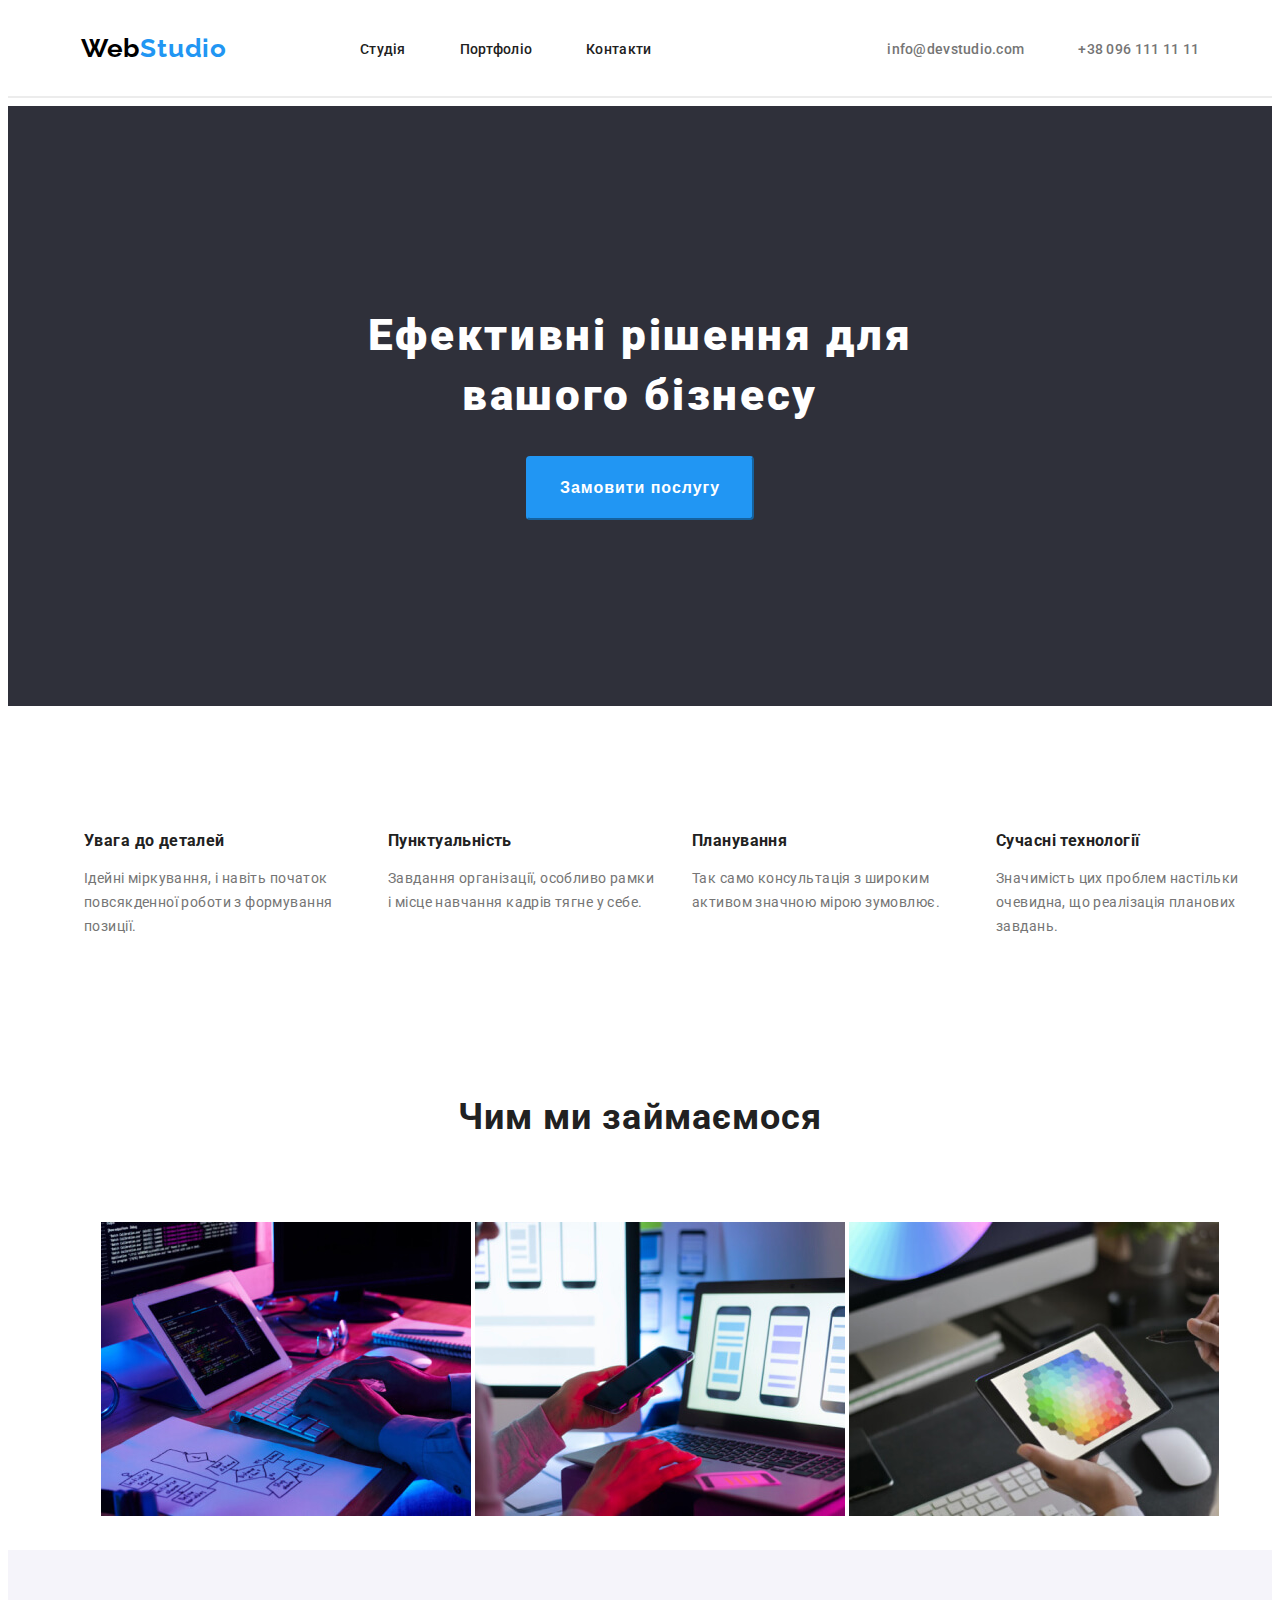
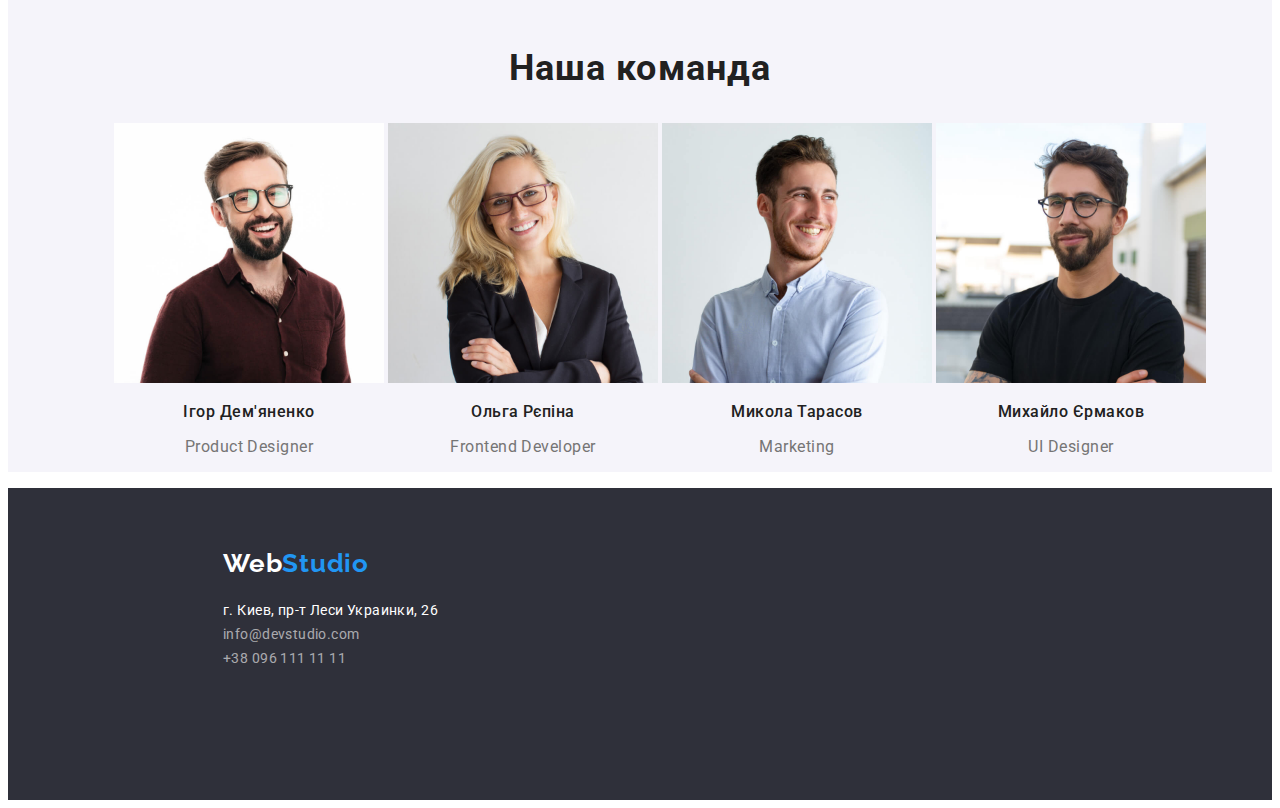
==== index.html @ 3d527f90 "Add files via upload" ====
<!DOCTYPE html>
<html lang="uk">
  <head>
    <meta charset="UTF-8" />
    <meta http-equiv="X-UA-Compatible" content="IE=edge" />
    <meta name="Студия" content="width=device-width, initial-scale=1.0" />
    <title>Студия</title>
    <link rel="stylesheet" href="css/styles.css" />
    <link rel="preconnect" href="https://fonts.googleapis.com" />
    <link rel="preconnect" href="https://fonts.gstatic.com" crossorigin />
    <link
      href="https://fonts.googleapis.com/css2?family=Raleway:wght@700&family=Roboto:wght@400;500;700;900&display=swap"
      rel="stylesheet"
    />
  </head>
  <body>
    <header>
      <div class="navigation">
        <nav class="navigation-box">
          <div class="logo-navigation">
            <a class="logo-nav" href="./index.html"
              >Web<span style="color: #2196f3">Studio</span></a
            >
          </div>
          <div class="links-navigation">
            <ul class="top-nav-links">
              <li class="top-nav-item">
                <a class="top-nav-text" href="./index.html">Студія</a>
              </li>
              <li class="top-nav-item">
                <a class="top-nav-text" href="./portfolio.html">Портфоліо</a>
              </li>
              <li class="top-nav-item">
                <a class="top-nav-text" href="#">Контакти</a>
              </li>
            </ul>
          </div>
        </nav>
        <ul class="top-contacts">
          <li class="top-contacts-item">
            <a class="top-contacts-text" href="mailto:info@devstudio.com"
              >info@devstudio.com</a
            >
          </li>
          <li class="top-contacts-item">
            <a class="top-contacts-text" href="tel:+380961111111"
              >+38 096 111 11 11</a
            >
          </li>
        </ul>
      </div>
      <hr />
    </header>
    <main>
      <div class="hero-top">
        <section class="hero-top-section">
          <h1 class="hero-top-header">Ефективні рішення для вашого бізнесу</h1>
          <div class="hero-button">
            <button class="hero-top-button" type="button">
              Замовити послугу
            </button>
          </div>
        </section>
      </div>
      <section>
        <ul class="features">
          <li class="feature">
            <h3 class="feature-header">Увага до деталей</h3>
            <p class="feature-text">
              Ідейні міркування, і навіть початок повсякденної роботи з
              формування позиції.
            </p>
          </li>
          <li class="feature">
            <h3 class="feature-header">Пунктуальність</h3>
            <p class="feature-text">
              Завдання організації, особливо рамки і місце навчання кадрів тягне
              у себе.
            </p>
          </li>
          <li class="feature">
            <h3 class="feature-header">Планування</h3>
            <p class="feature-text">
              Так само консультація з широким активом значною мірою зумовлює.
            </p>
          </li>
          <li class="feature">
            <h3 class="feature-header">Сучасні технології</h3>
            <p class="feature-text">
              Значимість цих проблем настільки очевидна, що реалізація планових
              завдань.
            </p>
          </li>
        </ul>
      </section>
      <section class="wwd">
        <h2 class="wwd-header">Чим ми займаємося</h2>
        <ul class="wwd-list">
          <li class="wwd-item">
            <img
              src="images/img.jpeg"
              alt="Ввод програмного кода на клавиатуре"
              width="370"
            />
          </li>
          <li class="wwd-item">
            <img
              src="images/img2.jpeg"
              alt="Проверка апликаций на телефоне"
              width="370"
            />
          </li>
          <li class="wwd-item">
            <img
              src="images/img3.jpeg"
              alt="Подбор цветов на планшете"
              width="370"
            />
          </li>
        </ul>
      </section>
      <section class="about">
        <h2 class="about-header">Наша команда</h2>
        <ul id="about-list">
          <li class="about-item">
            <img
              class="about-image"
              src="images/img4.jpeg"
              alt="Мужчина в очках"
              width="270"
            />
            <h3 class="about-name">Ігор Дем'яненко</h3>
            <p class="about-text">Product Designer</p>
          </li>
          <li class="about-item">
            <img
              class="about-image"
              src="images/img5.jpeg"
              alt="Женщина в очках"
              width="270"
            />
            <h3 class="about-name">Ольга Рєпіна</h3>
            <p class="about-text">Frontend Developer</p>
          </li>
          <li class="about-item">
            <img
              class="about-image"
              src="images/img6.jpeg"
              alt="Мужчина улыбается"
              width="270"
            />
            <h3 class="about-name">Микола Тарасов</h3>
            <p class="about-text">Marketing</p>
          </li>
          <li class="about-item">
            <img
              class="about-image"
              src="images/img7.jpeg"
              alt="Мужчина в черной футболке"
              width="270"
            />
            <h3 class="about-name">Михайло Єрмаков</h3>
            <p class="about-text">UI Designer</p>
          </li>
        </ul>
      </section>
    </main>
    <footer>
      <div class="footer">
        <a class="logo-footer" href="./index.html"
          >Web<span style="color: #2196f3">Studio</span></a
        >
        <address>
          <ul class="footer-list">
            <li class="footer-item">
              <a
                class="footer-adr"
                href="https://goo.gl/maps/CPtrU1FHBa2aNyZL9"
                target="_blank"
                rel="noopener noreferrer nofollow"
                >г. Киев, пр-т Леси Украинки, 26</a
              >
            </li>
            <li class="footer-item">
              <a class="footer-mail" href="mailto:info@devstudio.com"
                >info@devstudio.com</a
              >
            </li>
            <li class="footer-item">
              <a class="footer-tel" href="tel:+380961111111"
                >+38 096 111 11 11</a
              >
            </li>
          </ul>
        </address>
      </div>
    </footer>
  </body>
</html>
---- css/styles.css ----
body {
  font-family: "Roboto", "Helvetica", sans-serif;
  color: #212121;
}
.navigation {
  display: flex;
  justify-content: space-around;
  align-items: center;
  height: 80px;
}
.navigation-box {
  display: flex;
  align-items: center;
}
.logo-navigation {
  text-align: left;
}
.links-navigation {
  padding-left: 43px;
}
li {
  list-style-type: none;
}
hr {
  border: 1px solid #ececec;
  color: #ececec;
}
.top-nav-item {
  display: inline-block;
  padding-left: 50px;
}
.top-contacts-item {
  display: inline-block;
  padding-left: 50px;
}

a.logo-nav {
  font-family: Raleway;
  font-size: 26px;
  font-weight: 700;
  line-height: 1.19;
  letter-spacing: 0.03em;
  text-align: left;
  color: #000000;
  text-decoration: none;
}

li.top-nav-item {
  list-style-type: none;
}

a.top-nav-text {
  font-size: 14px;
  font-weight: 500;
  line-height: 1.14;
  letter-spacing: 0.02em;
  text-align: left;
  cursor: pointer;
  text-decoration: none;
  color: #212121;
}
a:hover.top-nav-text {
  font-size: 14px;
  font-weight: 500;
  line-height: 1.14;
  letter-spacing: 0.02em;
  text-align: left;
  color: #2196f3;
}
li.top-contacts-item {
  list-style-type: none;
}
a.top-contacts-text {
  font-size: 14px;
  font-weight: 500;
  line-height: 1.14;
  letter-spacing: 0.02em;
  text-decoration: none;
  text-align: left;
  color: #757575;
}
a:hover.top-contacts-text {
  font-size: 14px;
  font-weight: 500;
  line-height: 1.14;
  letter-spacing: 0.02em;
  text-align: left;
  color: #2196f3;
}
.hero-top {
  background-color: #2f303a;
  height: 600px;
  display: block;
  text-align: center;
}
.hero-top-header {
  font-size: 44px;
  font-weight: 900;
  line-height: 1.36;
  letter-spacing: 0.06em;
  text-align: center;
  color: #ffffff;
  width: 696px;
  padding-top: 200px;
  margin: auto;
}

.hero-top-button {
  background-color: #2196f3;
  border-radius: 4px;
  border-color: #2196f3;
  color: white;
  padding: 15px 32px;
  font-size: 16px;
  font-weight: 700;
  line-height: 1.87;
  letter-spacing: 0.06em;
  text-align: center;
  text-decoration: none;
}
:hover.hero-top-button {
  background-color: #2196f3;
  border-radius: 4px;
  border-color: #2196f3;
  color: #ffffff;
  cursor: pointer;
  padding: 15px 32px;
  font-size: 16px;
  font-weight: 700;
  line-height: 1.87;
  letter-spacing: 0.06em;
  text-align: center;
  text-decoration: none;
  display: inline-block;
  box-shadow: 0px 4px 4px 0px #00000026;
}
.hero-button {
  padding-top: 30px;
  cursor: pointer;
}
.features {
  text-align: center;
  padding-top: 94px;
}
li.feature {
  list-style-type: none;
  font-size: 14px;
  text-align: left;
  letter-spacing: 0.03em;
  width: 270px;
  display: inline-block;
  vertical-align: top;
  padding-left: 30px;
}
h3.feature-header {
  color: #212121;
  font-weight: 700;
  line-height: 1.14;
}
p.feature-text {
  color: #757575;
  line-height: 1.71;
}
.wwd {
  padding-top: 94px;
  text-align: center;
  padding-left: 0px;
}
h2.wwd-header {
  font-size: 36px;
  font-weight: 700;
  line-height: 1.36;
  letter-spacing: 0.03em;
  text-align: center;
}
.wwd-list {
  display: inline-block;
  margin: auto;
  padding-top: 50px;
}
.wwd-item {
  display: inline-block;
  margin: auto;
}
.about {
  text-align: center;
  background: #f5f4fa;
}
.about-list {
  margin: auto;
}
.about-item {
  display: inline-block;
  margin: auto;
}
ul.about-list {
  padding-top: 50px;
}
h2.about-header {
  font-size: 36px;
  font-weight: 700;
  line-height: 1.36;
  letter-spacing: 0.03em;
  text-align: center;
  padding-top: 94px;
}
h3.about-name {
  font-size: 16px;
  font-weight: 500;
  line-height: 1.18;
  letter-spacing: 0.03em;
  text-align: center;
}
p.about-text {
  font-size: 16px;
  line-height: 1.18;
  letter-spacing: 0.03em;
  text-align: center;
  color: #757575;
}
.footer {
  background-color: #2f303a;
  height: 252px;
  padding-top: 60px;
}
.logo-footer {
  padding-left: 215px;
}
.footer-list {
  padding-left: 215px;
  padding-top: 20px;
  margin-top: 0;
}
a.logo-footer {
  font-family: Raleway;
  font-size: 26px;
  font-weight: 700;
  line-height: 1.19;
  letter-spacing: 0.03em;
  text-align: left;
  color: #ffffff;
  text-decoration: none;
}
a.footer-adr {
  text-decoration: none;
  font-size: 14px;
  line-height: 1.71;
  letter-spacing: 0.03em;
  text-align: left;
  color: #ffffff;
}
a.footer-mail {
  text-decoration: none;
  font-size: 14px;
  line-height: 1.71;
  letter-spacing: 0.03em;
  text-align: left;
  color: #ffffff99;
}
a.footer-tel {
  text-decoration: none;
  font-size: 14px;
  line-height: 1.71;
  letter-spacing: 0.03em;
  text-align: left;
  color: #ffffff99;
}
address {
  display: block;
  font-style: normal;
}
.main-nav {
  display: flex;
  justify-content: center;
  align-items: center;
}
.main-nav-item {
  display: inline-block;
}
.portfolio-item {
  display: inline-block;
}
.portfolio {
  text-align: center;
}
.portfolio-text {
  font-size: 16px;
  line-height: 1.87;
  letter-spacing: 0.03em;
  text-align: left;
  color: #757575;
}
.main-nav-button {
  background-color: #f5f4fa;
  border-radius: 4px;
  border-color: #ffffff;
  border: none;
  color: #212121;
  padding: 10px 26px;
  font-size: 16px;
  font-weight: 500;
  line-height: 1.62;
  letter-spacing: 0.06em;
  text-align: center;
  text-decoration: none;
  box-shadow: 0px 0px 0px 0px #ffffff;
  cursor: pointer;
}
:hover.main-nav-button {
  background-color: #2196f3;
  border-radius: 4px;
  border-color: #2196f3;
  color: #ffffff;
  padding: 10px 26px;
  font-size: 16px;
  font-weight: 500;
  line-height: 1.62;
  letter-spacing: 0.06em;
  text-align: center;
  text-decoration: none;
  cursor: pointer;
  box-shadow: 0px 4px 4px 0px #00000026;
}
.hero-top-header {
  align-items: center;
  text-align: center;
}
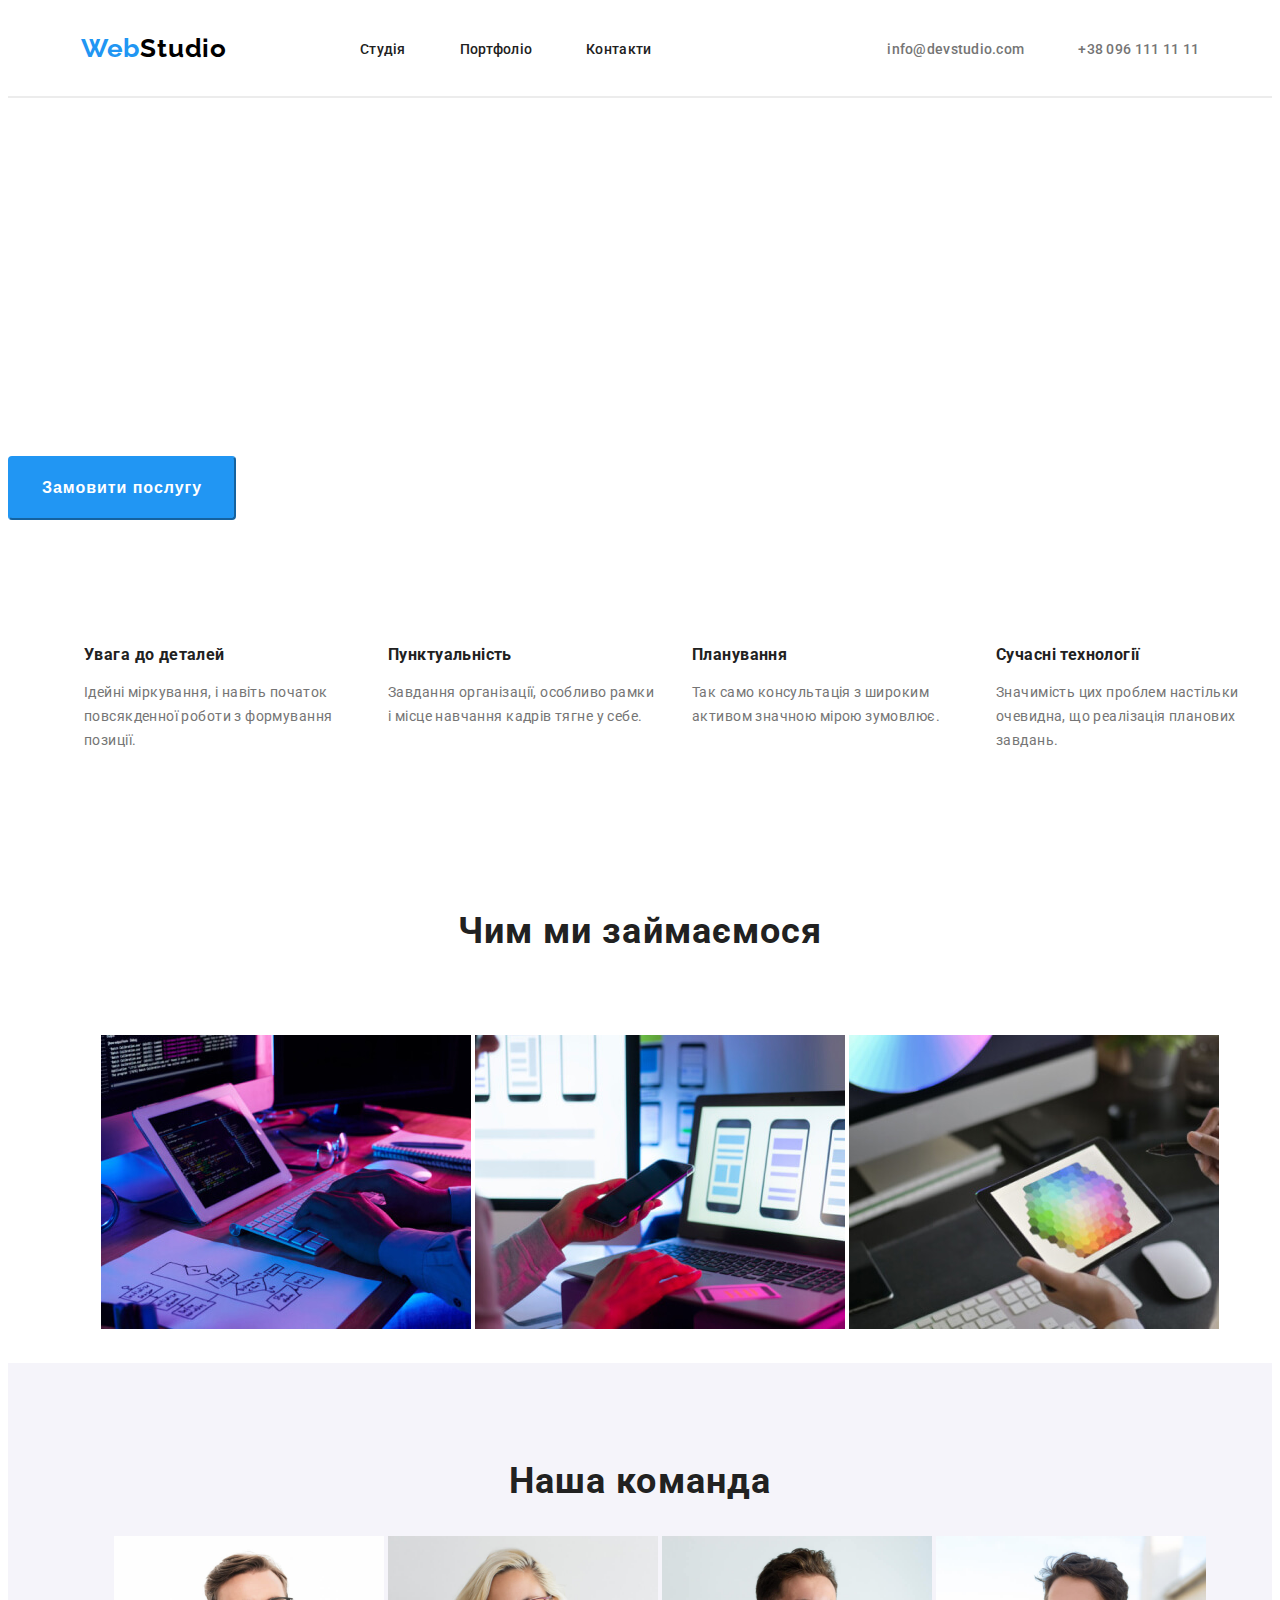
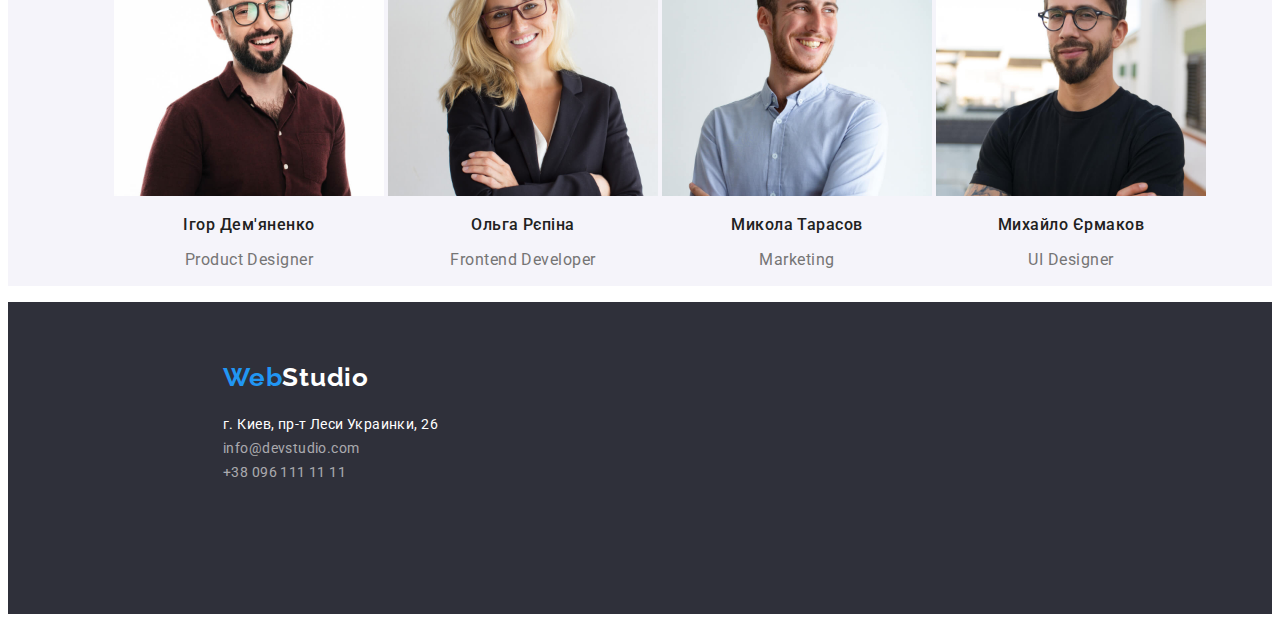
==== commit a79a692f: "New changes in html and css after mentor checking." ====
--- a/index.html
+++ b/index.html
@@ -5,13 +5,13 @@
     <meta http-equiv="X-UA-Compatible" content="IE=edge" />
     <meta name="Студия" content="width=device-width, initial-scale=1.0" />
     <title>Студия</title>
-    <link rel="stylesheet" href="css/styles.css" />
     <link rel="preconnect" href="https://fonts.googleapis.com" />
     <link rel="preconnect" href="https://fonts.gstatic.com" crossorigin />
     <link
       href="https://fonts.googleapis.com/css2?family=Raleway:wght@700&family=Roboto:wght@400;500;700;900&display=swap"
       rel="stylesheet"
     />
+    <link rel="stylesheet" href="css/styles.css" />
   </head>
   <body>
     <header>
@@ -19,7 +19,7 @@
         <nav class="navigation-box">
           <div class="logo-navigation">
             <a class="logo-nav" href="./index.html"
-              >Web<span style="color: #2196f3">Studio</span></a
+              ><span style="color: #2196f3">Web</span>Studio</a
             >
           </div>
           <div class="links-navigation">
@@ -52,7 +52,6 @@
       <hr />
     </header>
     <main>
-      <div class="hero-top">
         <section class="hero-top-section">
           <h1 class="hero-top-header">Ефективні рішення для вашого бізнесу</h1>
           <div class="hero-button">
@@ -61,7 +60,6 @@
             </button>
           </div>
         </section>
-      </div>
       <section>
         <ul class="features">
           <li class="feature">
@@ -168,7 +166,7 @@
     <footer>
       <div class="footer">
         <a class="logo-footer" href="./index.html"
-          >Web<span style="color: #2196f3">Studio</span></a
+          ><span style="color: #2196f3">Web</span>Studio</a
         >
         <address>
           <ul class="footer-list">
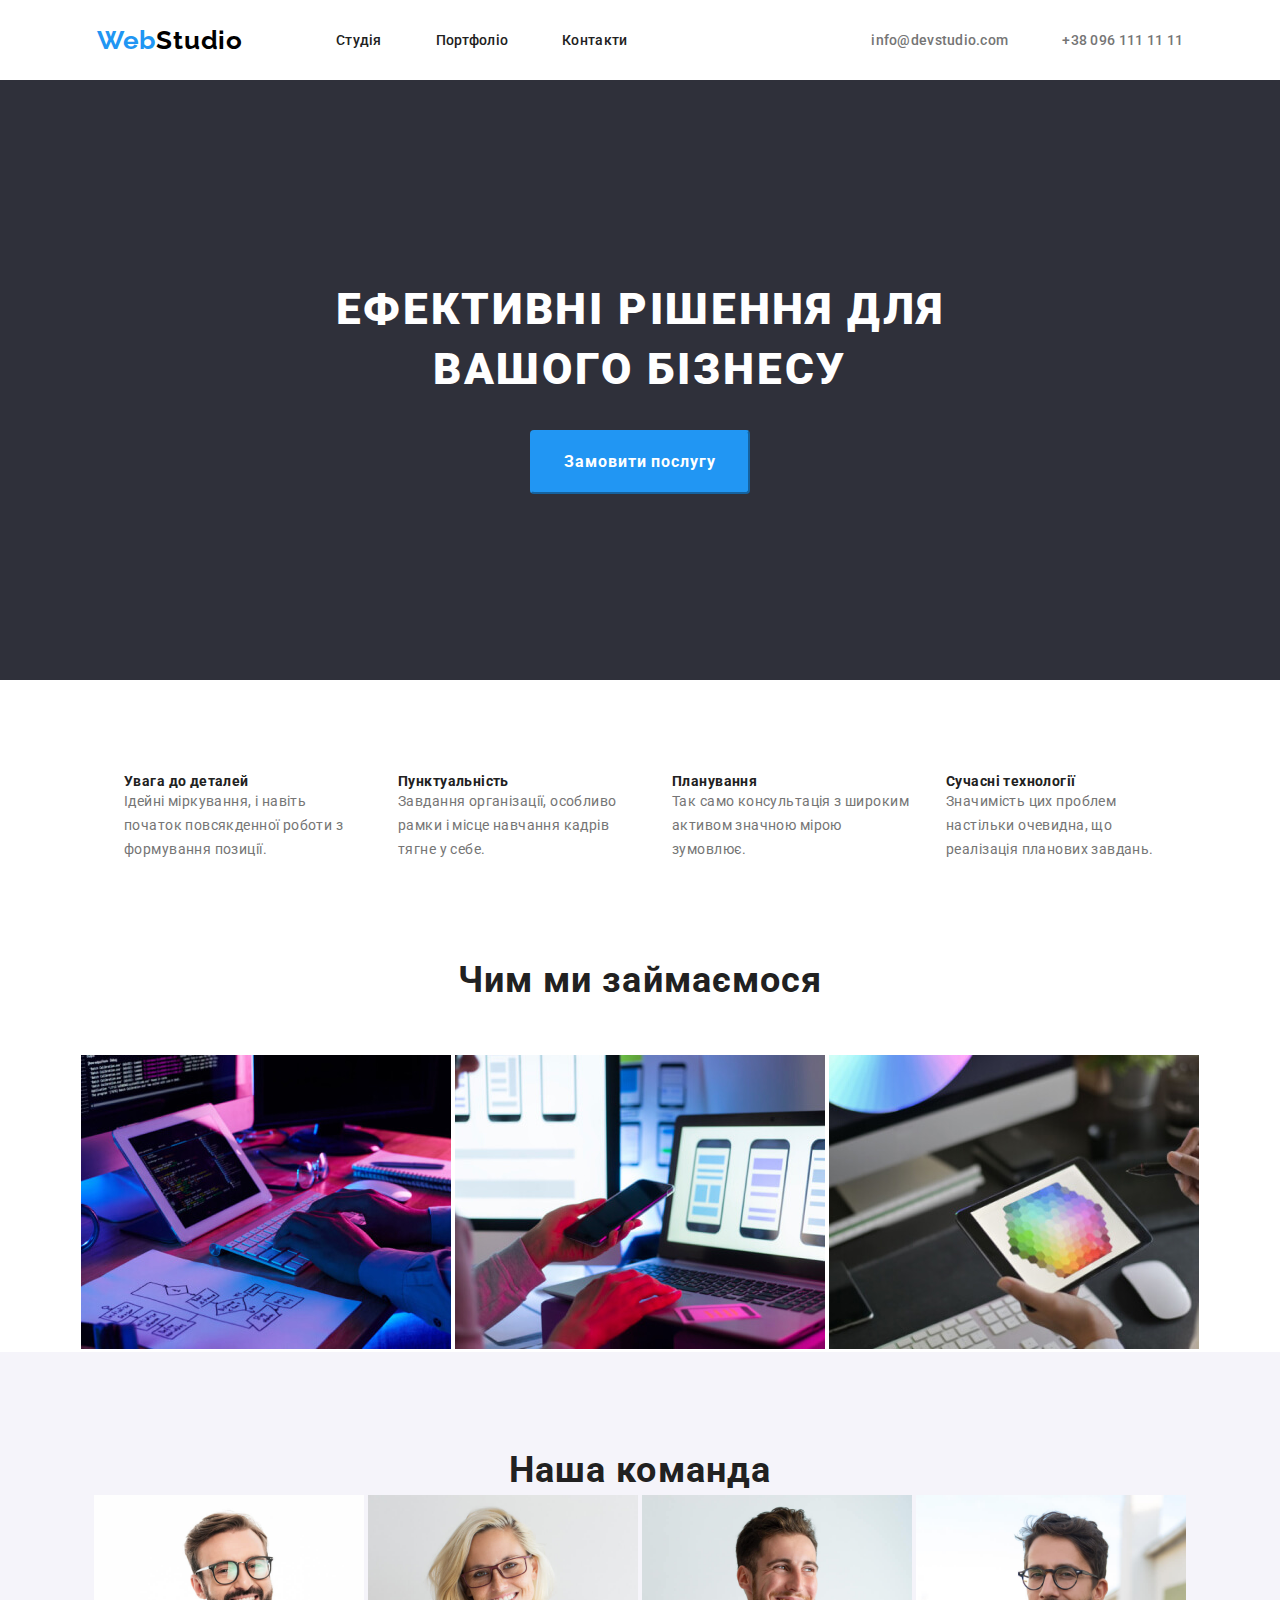
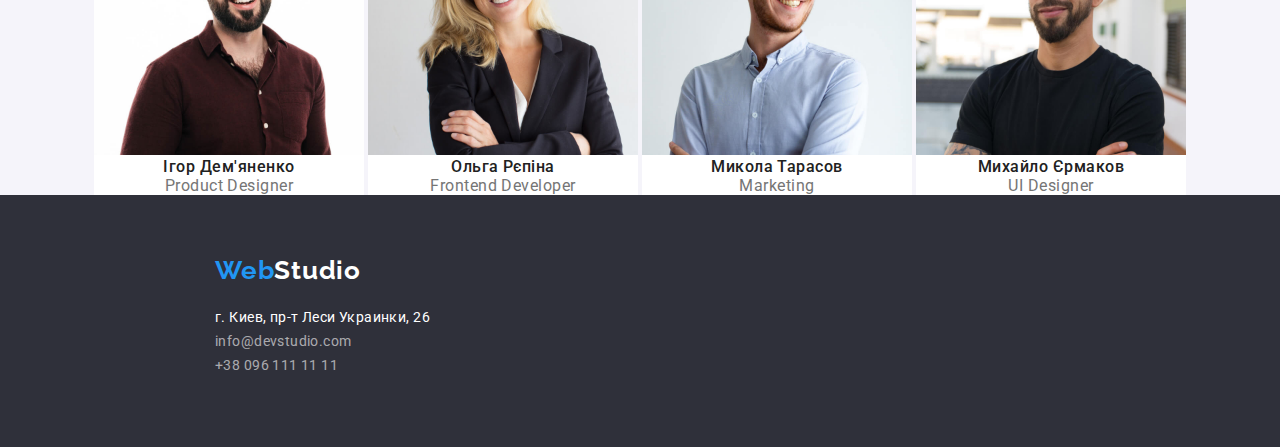
==== commit d376921a: "2nd changes" ====
--- a/index.html
+++ b/index.html
@@ -49,7 +49,6 @@
           </li>
         </ul>
       </div>
-      <hr />
     </header>
     <main>
         <section class="hero-top-section">
--- a/css/styles.css
+++ b/css/styles.css
@@ -1,6 +1,368 @@
+/*reset css */
+/* http://meyerweb.com/eric/tools/css/reset/ 
+   v2.0 | 20110126
+   License: none (public domain)
+*/
+
+html, body, div, span, applet, object, iframe,
+h1, h2, h3, h4, h5, h6, p, blockquote, pre,
+a, abbr, acronym, address, big, cite, code,
+del, dfn, em, img, ins, kbd, q, s, samp,
+small, strike, strong, sub, sup, tt, var,
+b, u, i, center,
+dl, dt, dd, ol, ul, li,
+fieldset, form, label, legend,
+table, caption, tbody, tfoot, thead, tr, th, td,
+article, aside, canvas, details, embed, 
+figure, figcaption, footer, header, hgroup, 
+menu, nav, output, ruby, section, summary,
+time, mark, audio, video {
+	margin: 0;
+	padding: 0;
+	border: 0;
+	font-size: 100%;
+	font: inherit;
+	vertical-align: baseline;
+}
+/* HTML5 display-role reset for older browsers */
+article, aside, details, figcaption, figure, 
+footer, header, hgroup, menu, nav, section {
+	display: block;
+}
 body {
-  font-family: "Roboto", "Helvetica", sans-serif;
-  color: #212121;
+	line-height: 1;
+}
+ol, ul {
+	list-style: none;
+}
+blockquote, q {
+	quotes: none;
+}
+blockquote:before, blockquote:after,
+q:before, q:after {
+	content: '';
+	content: none;
+}
+table {
+	border-collapse: collapse;
+	border-spacing: 0;
+}
+
+/* normalize css */
+/*! modern-normalize v1.1.0 | MIT License | https://github.com/sindresorhus/modern-normalize */
+
+/*
+Document
+========
+*/
+
+/**
+Use a better box model (opinionated).
+*/
+
+*,
+::before,
+::after {
+	box-sizing: border-box;
+}
+
+/**
+Use a more readable tab size (opinionated).
+*/
+
+html {
+	-moz-tab-size: 4;
+	tab-size: 4;
+}
+
+/**
+1. Correct the line height in all browsers.
+2. Prevent adjustments of font size after orientation changes in iOS.
+*/
+
+html {
+	line-height: 1.15; /* 1 */
+	-webkit-text-size-adjust: 100%; /* 2 */
+}
+
+/*
+Sections
+========
+*/
+
+/**
+Remove the margin in all browsers.
+*/
+
+body {
+	margin: 0;
+}
+
+/**
+Improve consistency of default fonts in all browsers. (https://github.com/sindresorhus/modern-normalize/issues/3)
+*/
+
+body {
+	font-family:
+		system-ui,
+		-apple-system, /* Firefox supports this but not yet `system-ui` */
+		'Segoe UI',
+		Roboto,
+		Helvetica,
+		Arial,
+		sans-serif,
+		'Apple Color Emoji',
+		'Segoe UI Emoji';
+}
+
+/*
+Grouping content
+================
+*/
+
+/**
+1. Add the correct height in Firefox.
+2. Correct the inheritance of border color in Firefox. (https://bugzilla.mozilla.org/show_bug.cgi?id=190655)
+*/
+
+hr {
+	height: 0; /* 1 */
+	color: inherit; /* 2 */
+}
+
+/*
+Text-level semantics
+====================
+*/
+
+/**
+Add the correct text decoration in Chrome, Edge, and Safari.
+*/
+
+abbr[title] {
+	text-decoration: underline dotted;
+}
+
+/**
+Add the correct font weight in Edge and Safari.
+*/
+
+b,
+strong {
+	font-weight: bolder;
+}
+
+/**
+1. Improve consistency of default fonts in all browsers. (https://github.com/sindresorhus/modern-normalize/issues/3)
+2. Correct the odd 'em' font sizing in all browsers.
+*/
+
+code,
+kbd,
+samp,
+pre {
+	font-family:
+		ui-monospace,
+		SFMono-Regular,
+		Consolas,
+		'Liberation Mono',
+		Menlo,
+		monospace; /* 1 */
+	font-size: 1em; /* 2 */
+}
+
+/**
+Add the correct font size in all browsers.
+*/
+
+small {
+	font-size: 80%;
+}
+
+/**
+Prevent 'sub' and 'sup' elements from affecting the line height in all browsers.
+*/
+
+sub,
+sup {
+	font-size: 75%;
+	line-height: 0;
+	position: relative;
+	vertical-align: baseline;
+}
+
+sub {
+	bottom: -0.25em;
+}
+
+sup {
+	top: -0.5em;
+}
+
+/*
+Tabular data
+============
+*/
+
+/**
+1. Remove text indentation from table contents in Chrome and Safari. (https://bugs.chromium.org/p/chromium/issues/detail?id=999088, https://bugs.webkit.org/show_bug.cgi?id=201297)
+2. Correct table border color inheritance in all Chrome and Safari. (https://bugs.chromium.org/p/chromium/issues/detail?id=935729, https://bugs.webkit.org/show_bug.cgi?id=195016)
+*/
+
+table {
+	text-indent: 0; /* 1 */
+	border-color: inherit; /* 2 */
+}
+
+/*
+Forms
+=====
+*/
+
+/**
+1. Change the font styles in all browsers.
+2. Remove the margin in Firefox and Safari.
+*/
+
+button,
+input,
+optgroup,
+select,
+textarea {
+	font-family: inherit; /* 1 */
+	font-size: 100%; /* 1 */
+	line-height: 1.15; /* 1 */
+	margin: 0; /* 2 */
+}
+
+/**
+Remove the inheritance of text transform in Edge and Firefox.
+1. Remove the inheritance of text transform in Firefox.
+*/
+
+button,
+select { /* 1 */
+	text-transform: none;
+}
+
+/**
+Correct the inability to style clickable types in iOS and Safari.
+*/
+
+button,
+[type='button'],
+[type='reset'],
+[type='submit'] {
+	-webkit-appearance: button;
+}
+
+/**
+Remove the inner border and padding in Firefox.
+*/
+
+::-moz-focus-inner {
+	border-style: none;
+	padding: 0;
+}
+
+/**
+Restore the focus styles unset by the previous rule.
+*/
+
+:-moz-focusring {
+	outline: 1px dotted ButtonText;
+}
+
+/**
+Remove the additional ':invalid' styles in Firefox.
+See: https://github.com/mozilla/gecko-dev/blob/2f9eacd9d3d995c937b4251a5557d95d494c9be1/layout/style/res/forms.css#L728-L737
+*/
+
+:-moz-ui-invalid {
+	box-shadow: none;
+}
+
+/**
+Remove the padding so developers are not caught out when they zero out 'fieldset' elements in all browsers.
+*/
+
+legend {
+	padding: 0;
+}
+
+/**
+Add the correct vertical alignment in Chrome and Firefox.
+*/
+
+progress {
+	vertical-align: baseline;
+}
+
+/**
+Correct the cursor style of increment and decrement buttons in Safari.
+*/
+
+::-webkit-inner-spin-button,
+::-webkit-outer-spin-button {
+	height: auto;
+}
+
+/**
+1. Correct the odd appearance in Chrome and Safari.
+2. Correct the outline style in Safari.
+*/
+
+[type='search'] {
+	-webkit-appearance: textfield; /* 1 */
+	outline-offset: -2px; /* 2 */
+}
+
+/**
+Remove the inner padding in Chrome and Safari on macOS.
+*/
+
+::-webkit-search-decoration {
+	-webkit-appearance: none;
+}
+
+/**
+1. Correct the inability to style clickable types in iOS and Safari.
+2. Change font properties to 'inherit' in Safari.
+*/
+
+::-webkit-file-upload-button {
+	-webkit-appearance: button; /* 1 */
+	font: inherit; /* 2 */
+}
+
+/*
+Interactive
+===========
+*/
+
+/*
+Add the correct display in Chrome and Safari.
+*/
+
+summary {
+	display: list-item;
+}
+
+/* my css */
+
+:root {
+  --brand-backcolor1: #fff;
+  --brand-backcolor2: #F5F4FA;
+  --brand-backcolor3: #2F303A;
+  --brand-color1: #212121;
+  --brand-color2: #757575;
+  --brand-color3: #2196F3;
+}
+
+body {
+  font-family: "Roboto", sans-serif;
+  color: var(--brand-color1);
+  background-color: #fff;
 }
 .navigation {
   display: flex;
@@ -49,7 +411,7 @@
   list-style-type: none;
 }
 
-a.top-nav-text {
+.top-nav-text {
   font-size: 14px;
   font-weight: 500;
   line-height: 1.14;
@@ -57,58 +419,58 @@
   text-align: left;
   cursor: pointer;
   text-decoration: none;
-  color: #212121;
-}
-a:hover.top-nav-text {
+  color: var(--brand-color1);
+}
+.top-nav-text:hover {
+  color: var(--brand-color3);
+}
+
+.top-nav-text:focus {
+  color: var(--brand-color3);
+}
+
+li.top-contacts-item {
+  list-style-type: none;
+}
+.top-contacts-text {
   font-size: 14px;
   font-weight: 500;
   line-height: 1.14;
   letter-spacing: 0.02em;
-  text-align: left;
-  color: #2196f3;
-}
-li.top-contacts-item {
-  list-style-type: none;
-}
-a.top-contacts-text {
-  font-size: 14px;
-  font-weight: 500;
-  line-height: 1.14;
-  letter-spacing: 0.02em;
-  text-decoration: none;
-  text-align: left;
-  color: #757575;
-}
-a:hover.top-contacts-text {
-  font-size: 14px;
-  font-weight: 500;
-  line-height: 1.14;
-  letter-spacing: 0.02em;
-  text-align: left;
-  color: #2196f3;
-}
-.hero-top {
-  background-color: #2f303a;
+  text-decoration: none;
+  text-align: left;
+  color: var(--brand-color2);
+}
+.top-contacts-text:hover {
+  color: var(--brand-color3);
+}
+.top-contacts-text:focus {
+  color: var(--brand-color3);
+}
+.hero-top-section {
+  background-color: var(--brand-backcolor3);
   height: 600px;
   display: block;
   text-align: center;
 }
 .hero-top-header {
+  text-transform: uppercase;
   font-size: 44px;
   font-weight: 900;
   line-height: 1.36;
   letter-spacing: 0.06em;
   text-align: center;
-  color: #ffffff;
+  color: var(--brand-backcolor1);
   width: 696px;
   padding-top: 200px;
   margin: auto;
 }
 
 .hero-top-button {
-  background-color: #2196f3;
+  font-family: "roboto";
+  background-color: var(--brand-color3);
   border-radius: 4px;
-  border-color: #2196f3;
+  border-color: var(--brand-color3);
   color: white;
   padding: 15px 32px;
   font-size: 16px;
@@ -117,21 +479,22 @@
   letter-spacing: 0.06em;
   text-align: center;
   text-decoration: none;
-}
-:hover.hero-top-button {
-  background-color: #2196f3;
+  cursor: pointer;
+  text-decoration: none;
+  display: inline-block;
+}
+.hero-top-button:hover {
+  background-color: #188CE8;
   border-radius: 4px;
-  border-color: #2196f3;
-  color: #ffffff;
-  cursor: pointer;
-  padding: 15px 32px;
-  font-size: 16px;
-  font-weight: 700;
-  line-height: 1.87;
-  letter-spacing: 0.06em;
-  text-align: center;
-  text-decoration: none;
-  display: inline-block;
+  border-color: #188CE8;
+  color: var(--brand-backcolor1);
+  box-shadow: 0px 4px 4px 0px #00000026;
+}
+.hero-top-button:focus {
+  background-color: #188CE8;
+  border-radius: 4px;
+  border-color: #188CE8;
+  color: var(--brand-backcolor1);
   box-shadow: 0px 4px 4px 0px #00000026;
 }
 .hero-button {
@@ -153,12 +516,13 @@
   padding-left: 30px;
 }
 h3.feature-header {
-  color: #212121;
+  color: var(--brand-color1);
   font-weight: 700;
   line-height: 1.14;
+  font-size: 14px;
 }
 p.feature-text {
-  color: #757575;
+  color: var(--brand-color2);
   line-height: 1.71;
 }
 .wwd {
@@ -184,7 +548,7 @@
 }
 .about {
   text-align: center;
-  background: #f5f4fa;
+  background: var(--brand-backcolor2);
 }
 .about-list {
   margin: auto;
@@ -192,6 +556,7 @@
 .about-item {
   display: inline-block;
   margin: auto;
+  background-color: #fff;
 }
 ul.about-list {
   padding-top: 50px;
@@ -216,10 +581,10 @@
   line-height: 1.18;
   letter-spacing: 0.03em;
   text-align: center;
-  color: #757575;
+  color: var(--brand-color2);
 }
 .footer {
-  background-color: #2f303a;
+  background-color: var(--brand-backcolor3);
   height: 252px;
   padding-top: 60px;
 }
@@ -238,7 +603,7 @@
   line-height: 1.19;
   letter-spacing: 0.03em;
   text-align: left;
-  color: #ffffff;
+  color: var(--brand-backcolor1);
   text-decoration: none;
 }
 a.footer-adr {
@@ -247,7 +612,7 @@
   line-height: 1.71;
   letter-spacing: 0.03em;
   text-align: left;
-  color: #ffffff;
+  color: var(--brand-backcolor1);
 }
 a.footer-mail {
   text-decoration: none;
@@ -283,19 +648,22 @@
 .portfolio {
   text-align: center;
 }
+.portfolio-header {
+  font-size: 18px;
+}
 .portfolio-text {
   font-size: 16px;
   line-height: 1.87;
   letter-spacing: 0.03em;
   text-align: left;
-  color: #757575;
+  color: var(--brand-color2);
 }
 .main-nav-button {
-  background-color: #f5f4fa;
+  background-color: var(--brand-backcolor2);
   border-radius: 4px;
-  border-color: #ffffff;
+  border-color: var(--brand-backcolor1);
   border: none;
-  color: #212121;
+  color: var(--brand-color1);
   padding: 10px 26px;
   font-size: 16px;
   font-weight: 500;
@@ -303,22 +671,22 @@
   letter-spacing: 0.06em;
   text-align: center;
   text-decoration: none;
-  box-shadow: 0px 0px 0px 0px #ffffff;
+  box-shadow: 0px 0px 0px 0px var(--brand-backcolor1);
   cursor: pointer;
-}
-:hover.main-nav-button {
-  background-color: #2196f3;
+  font-family: "roboto";
+}
+.main-nav-button:hover {
+  background-color: var(--brand-color3);
   border-radius: 4px;
-  border-color: #2196f3;
-  color: #ffffff;
-  padding: 10px 26px;
-  font-size: 16px;
-  font-weight: 500;
-  line-height: 1.62;
-  letter-spacing: 0.06em;
-  text-align: center;
-  text-decoration: none;
-  cursor: pointer;
+  border-color: var(--brand-color3);
+  color: var(--brand-backcolor1);
+  box-shadow: 0px 4px 4px 0px #00000026;
+}
+.main-nav-button:focus {
+  background-color: var(--brand-color3);
+  border-radius: 4px;
+  border-color: var(--brand-color3);
+  color: var(--brand-backcolor1);
   box-shadow: 0px 4px 4px 0px #00000026;
 }
 .hero-top-header {
